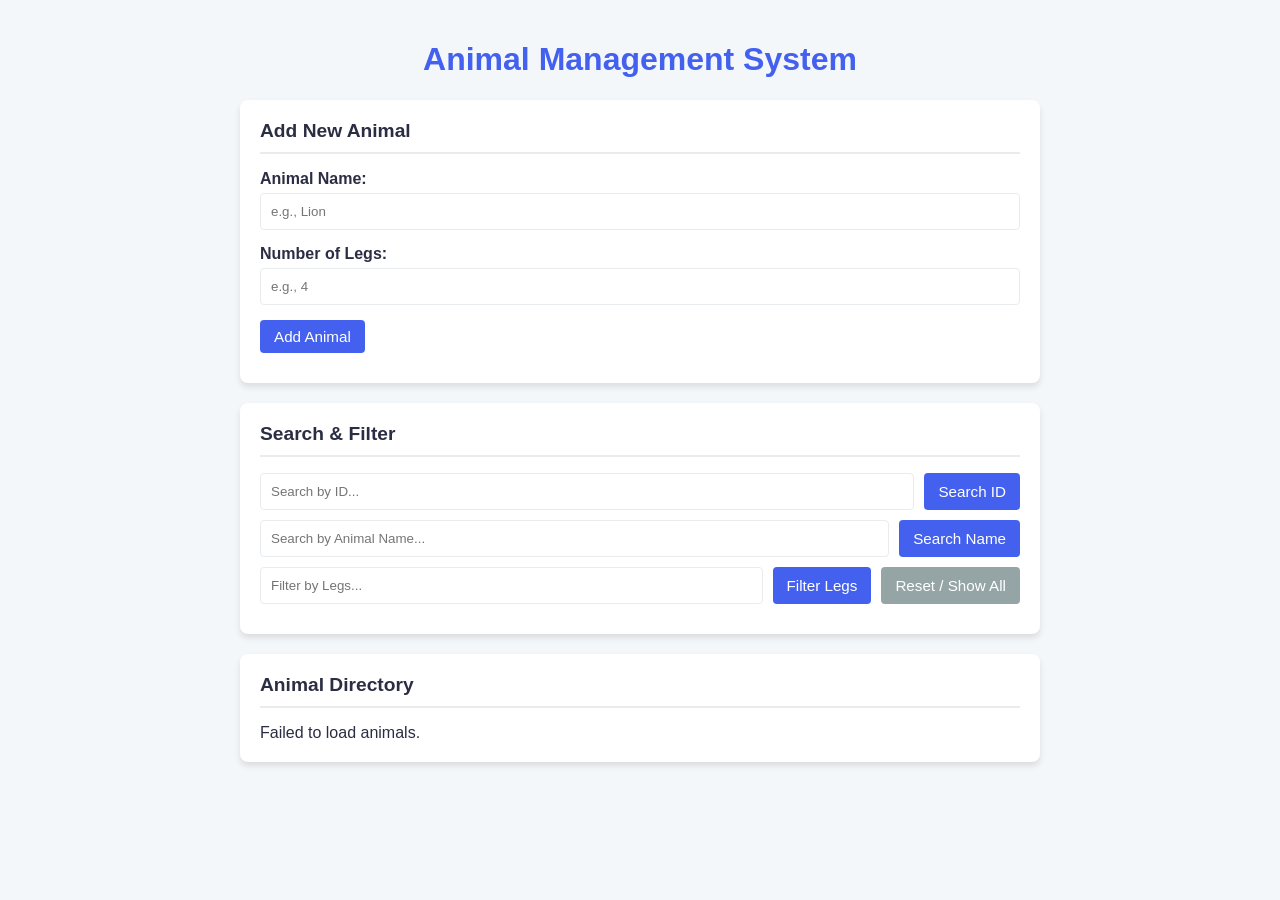
==== index.html @ ad1bb685 "animals frontend" ====
<!DOCTYPE html>
<html lang="en">
<head>
    <meta charset="UTF-8">
    <meta name="viewport" content="width=device-width, initial-scale=1.0">
    <title>Animal Management Dashboard</title>
    <link rel="stylesheet" href="style.css">
</head>
<body>
    <div class="container">
        <h1>Animal Management System</h1>
        
        <!-- Add Animal Form -->
        <div class="card">
            <h2>Add New Animal</h2>
            <form id="animal-form">
                <div class="form-group">
                    <label for="name">Animal Name:</label>
                    <input type="text" id="name" required placeholder="e.g., Lion">
                </div>
                <div class="form-group">
                    <label for="numLegs">Number of Legs:</label>
                    <input type="number" id="numLegs" required placeholder="e.g., 4">
                </div>
                <button type="submit" class="btn-primary">Add Animal</button>
            </form>
            <div id="form-message" class="message"></div>
        </div>

        <!-- Edit Animal Form -->
        <div class="card" id="edit-card">
            <h2>Edit Animal</h2>
            <form id="edit-form">
                <input type="hidden" id="edit-id">
                <div class="form-group">
                    <label for="edit-name">Animal Name:</label>
                    <input type="text" id="edit-name" required>
                </div>
                <div class="form-group">
                    <label for="edit-numLegs">Number of Legs:</label>
                    <input type="number" id="edit-numLegs" required>
                </div>
                <button type="submit" class="btn-secondary">Save Changes</button>
                <button type="button" class="btn-danger" onclick="cancelEdit()">Cancel</button>
            </form>
        </div>

        <!-- Search and Filter -->
        <div class="card">
            <h2>Search & Filter</h2>
            
            <div class="search-row">
                <input type="number" id="searchId" placeholder="Search by ID...">
                <button onclick="searchById()" class="btn-primary">Search ID</button>
            </div>

            <div class="search-row">
                <input type="text" id="searchName" placeholder="Search by Animal Name...">
                <button onclick="searchByName()" class="btn-primary">Search Name</button>
            </div>

            <div class="search-row no-margin">
                <input type="number" id="filterLegs" placeholder="Filter by Legs...">
                <button onclick="filterByLegs()" class="btn-primary">Filter Legs</button>
                <button onclick="fetchAnimals()" class="btn-neutral">Reset / Show All</button>
            </div>
            
            <div id="search-message" class="message"></div>
        </div>

        <!-- Animal List Section -->
        <div class="card">
            <h2>Animal Directory</h2>
            <div id="loading">Loading animals...</div>
            <table id="animal-table">
                <thead>
                    <tr>
                        <th>ID</th>
                        <th>Name</th>
                        <th>Legs</th>
                        <th>Actions</th>
                    </tr>
                </thead>
                <tbody id="animal-list">
                    <!-- Data injected dynamically -->
                </tbody>
            </table>
        </div>
    </div>

    <script src="app.js"></script>
</body>
</html>
---- style.css ----
:root {
    --primary: #4361ee;
    --primary-hover: #3f37c9;
    --secondary: #f39c12;
    --secondary-hover: #e67e22;
    --danger: #ef233c;
    --danger-hover: #d90429;
    --success: #2ecc71;
    --neutral: #95a5a6;
    --neutral-hover: #7f8c8d;
    --background: #f4f7f9;
    --surface: #ffffff;
    --text-main: #2b2d42;
    --text-muted: #6c757d;
    --border: #e9ecef;
}

body {
    font-family: Arial, sans-serif;
    background-color: var(--background);
    color: var(--text-main);
    margin: 0;
    padding: 20px;
}

.container {
    max-width: 800px;
    margin: 0 auto;
}

h1 {
    text-align: center;
    color: var(--primary);
}

.card {
    background: var(--surface);
    padding: 20px;
    margin-bottom: 20px;
    border-radius: 8px;
    box-shadow: 0 4px 6px rgba(0, 0, 0, 0.1);
}

h2 {
    margin-top: 0;
    color: var(--text-main);
    font-size: 1.2rem;
    border-bottom: 2px solid var(--border);
    padding-bottom: 10px;
}

.form-group {
    margin-bottom: 15px;
}

label {
    display: block;
    margin-bottom: 5px;
    font-weight: bold;
    color: var(--text-main);
}

input[type="text"], input[type="number"] {
    width: 100%;
    padding: 10px;
    border: 1px solid var(--border);
    border-radius: 4px;
    box-sizing: border-box;
    color: var(--text-main);
}

/* Button styling */
.btn-primary, .btn-danger, .btn-secondary, .btn-neutral {
    padding: 8px 14px;
    font-size: 0.95rem;
    border: none;
    border-radius: 4px;
    cursor: pointer;
}

.btn-primary { background-color: var(--primary); color: var(--surface); }
.btn-primary:hover { background-color: var(--primary-hover); }

.btn-danger { background-color: var(--danger); color: var(--surface); }
.btn-danger:hover { background-color: var(--danger-hover); }

.btn-secondary { background-color: var(--secondary); color: var(--surface); }
.btn-secondary:hover { background-color: var(--secondary-hover); }

.btn-neutral { background-color: var(--neutral); color: var(--surface); }
.btn-neutral:hover { background-color: var(--neutral-hover); }

/* Table Styling */
table {
    width: 100%;
    border-collapse: collapse;
    margin-top: 10px;
}

th, td {
    padding: 12px;
    text-align: left;
    border-bottom: 1px solid var(--border);
}

th {
    background-color: var(--background);
    color: var(--text-muted);
}

/* Specific element overrides */
#edit-card {
    display: none;
    border-left: 5px solid var(--secondary);
}

#animal-table {
    display: none;
}

/* Layout utilities */
.search-row {
    display: flex;
    gap: 10px;
    margin-bottom: 10px;
}

.search-row.no-margin {
    margin-bottom: 0;
}

.search-row input {
    flex: 1;
}

.action-btn {
    margin-right: 5px;
}

.text-center {
    text-align: center;
}

/* Alerts */
.message { margin-top: 10px; font-weight: bold; }
.error { color: var(--danger); }
.success { color: var(--success); }
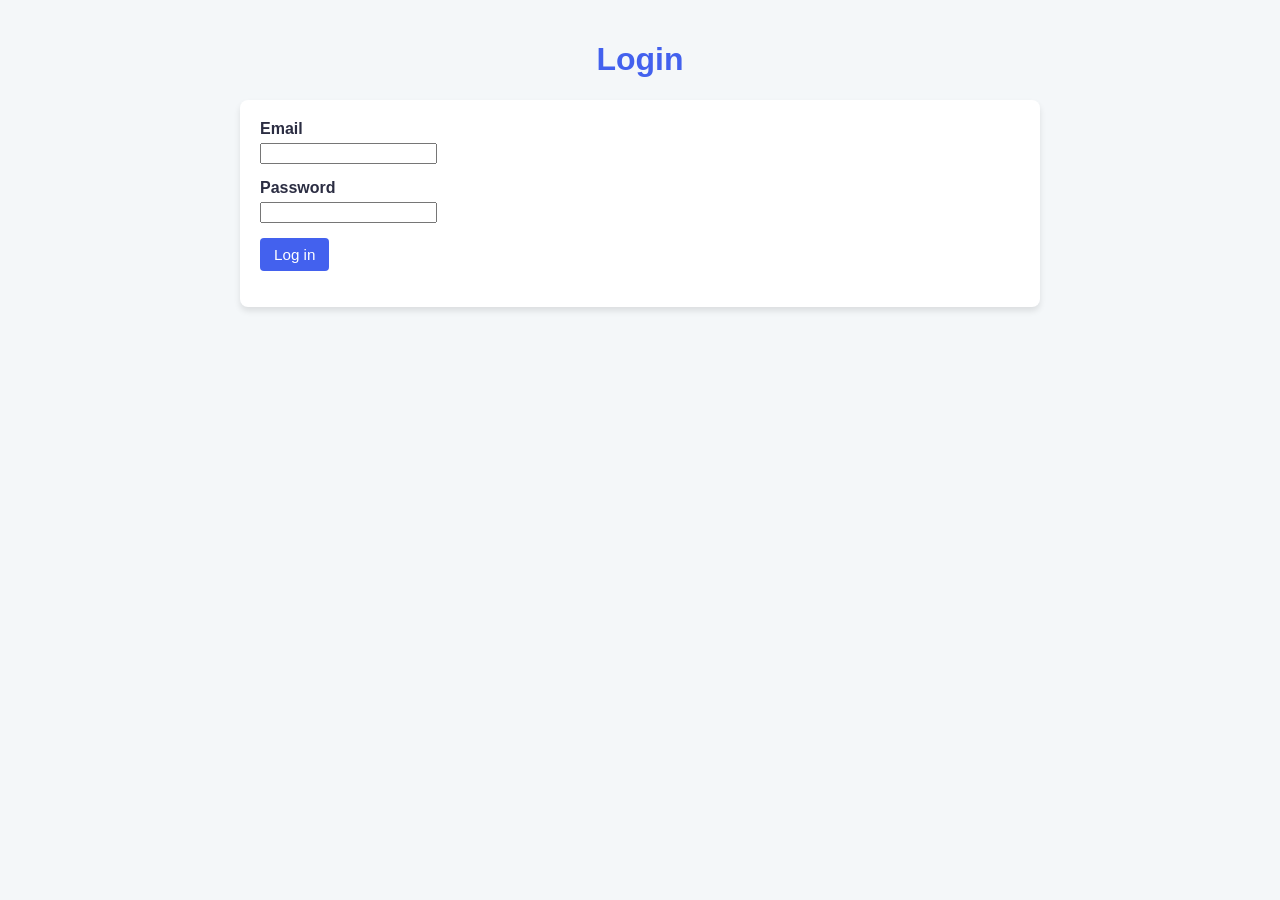
==== commit f7162bf3: "authentication" ====
--- a/index.html
+++ b/index.html
@@ -8,7 +8,12 @@
 </head>
 <body>
     <div class="container">
-        <h1>Animal Management System</h1>
+        
+        <!-- Header with Title and Logout Button -->
+        <div style="display: flex; justify-content: space-between; align-items: center; margin-bottom: 20px;">
+            <h1 style="margin: 0;">Animal Management System</h1>
+            <button id="logout-btn" class="btn-danger">Log out</button>
+        </div>
         
         <!-- Add Animal Form -->
         <div class="card">
@@ -53,12 +58,10 @@
                 <input type="number" id="searchId" placeholder="Search by ID...">
                 <button onclick="searchById()" class="btn-primary">Search ID</button>
             </div>
-
             <div class="search-row">
                 <input type="text" id="searchName" placeholder="Search by Animal Name...">
                 <button onclick="searchByName()" class="btn-primary">Search Name</button>
             </div>
-
             <div class="search-row no-margin">
                 <input type="number" id="filterLegs" placeholder="Filter by Legs...">
                 <button onclick="filterByLegs()" class="btn-primary">Filter Legs</button>
@@ -87,7 +90,7 @@
             </table>
         </div>
     </div>
-
+    
     <script src="app.js"></script>
 </body>
 </html>
